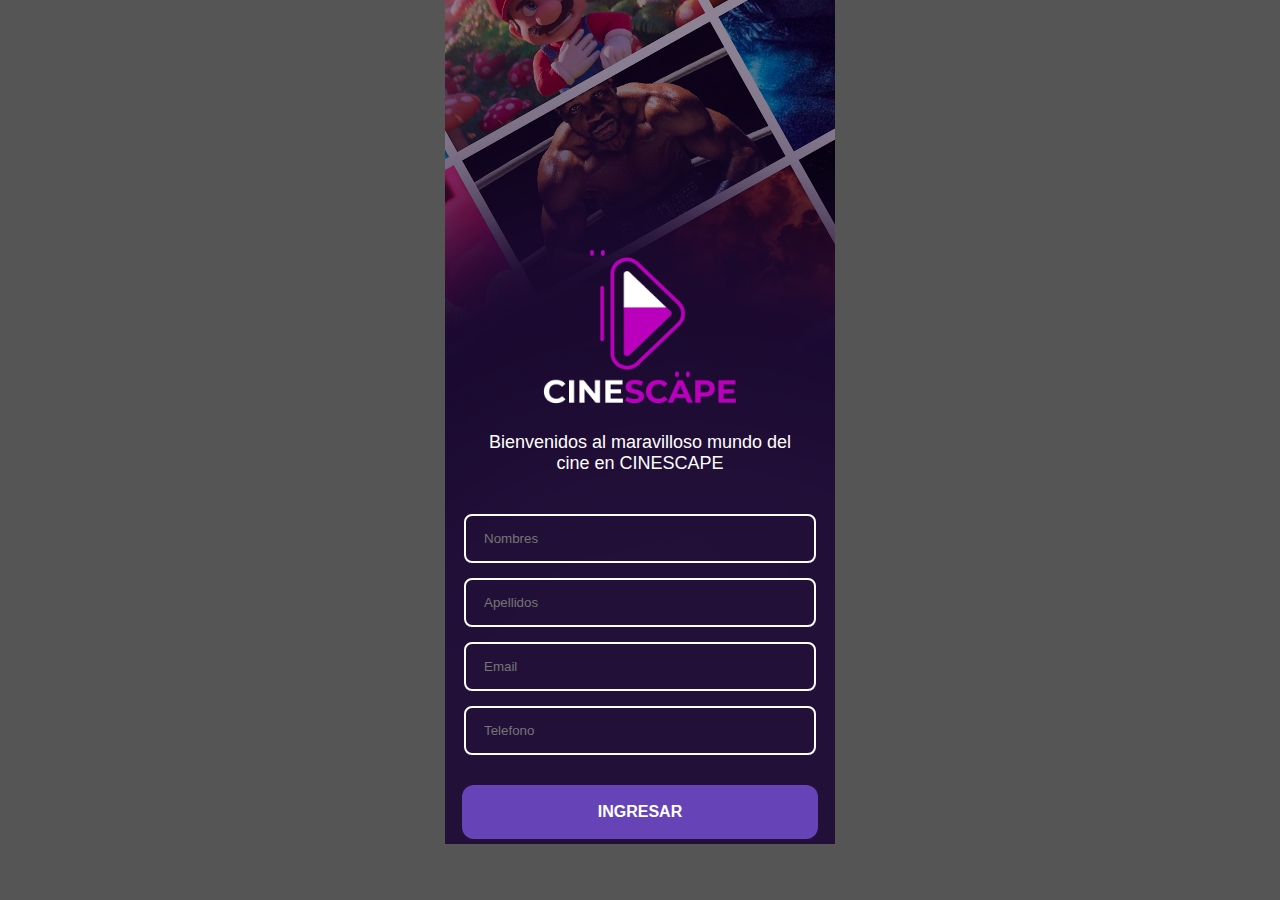
==== registrar.html @ 95c1ffba "First commit on repository" ====
<!DOCTYPE html>
<html lang="en">
<head>
    <meta charset="UTF-8">
    <meta http-equiv="X-UA-Compatible" content="IE=edge">
    <meta name="viewport" content="width=device-width, initial-scale=1.0">
    <title>Document</title>
    <link rel="stylesheet" href="fuentes/Montserrat-Regular.ttf">
    <link rel="stylesheet" href="css/Styles.css">
</head>
<body>

    <section id="registro">
        <a href="index.html" class="logo"><img src="media/Logo.png" alt="Logo Home"></a>
        <p>Bienvenidos al maravilloso mundo del <br> cine en CINESCAPE</p>

        <form action="">
            <input type="text" placeholder="Nombres">
            <input type="text" placeholder="Apellidos">
            <input type="email" placeholder="Email">
            <input type="number" placeholder="Telefono">
        </form>
        <a href="cartelera.html" class="btn-1">INGRESAR</a> 
    </section>

    <script src="js/Main.js"></script>
</body>
</html>
---- css/Styles.css ----
:root {
    --primary-color:#221039;
    --secundary-color:#6644B8;
    --rosado:#BB00BD;
    --dark: #37274B;
}


body {
    background-color: #555555;
}

* {
    margin: 0;
    padding: 0;
    font-family: 'Montserrat', sans-serif;
}

/* HOME */

#home {
    width: 390px;
    height: 844px;
    margin: 0 auto;
    /* NUEVO */
    overflow-x: hidden;
    background: url("../media/home-img.png") no-repeat;
    /* NUEVO */
    background-position: top;
    background-color: var(--primary-color);
}

.logo {
    display: block;
    margin: 380px auto 0;
    text-align: center;
}

#home .logo img {
    width: 250px;
}

#home p {
    text-align: center;
    color: #fff;
    font-size: 18px;
    margin-top: 40px;
}

#home a.btn-1 {
    display: block;
    width: 86%;
    padding: 18px 0;
    text-align: center;
    text-decoration: none;
    color: #fff;
    background-color: var(--secundary-color);
    margin: 0 auto;
    font-weight: 700;
    border-radius: 12px;
    margin-top: 50px;
}

#home a.btn-2 {
    display: block;
    width: 86%;
    padding: 18px 0;
    text-align: center;
    text-decoration: none;
    color: #fff;
    background-color: var(--dark);
    margin: 0 auto;
    font-weight: 700;
    border-radius: 12px;
    margin-top: 20px;
}






/* ---------------------------------HOME REGISTRO--------------------------------- */
#registro {
    width: 390px;
    height: 844px;
    margin: 0 auto;
    /* NUEVO */
    overflow-x: hidden;
    background: url("../media/register-img.png") no-repeat;
    /* NUEVO */
    background-position: top;
    background-color: var(--primary-color);
}



#registro .logo {
    display: block;
    margin: 250px auto 0;
    text-align: center;
}

#registro .logo img {
    width: 250px;
}
#registro p {
    text-align: center;
    color: #fff;
    font-size: 18px;
    /* margin-top: 6px; */
    margin-bottom: 40px;
}



#registro input {
    width: 80%;
    display: block;
    margin: 15px auto;
    background-color: transparent;
    border: 2px solid #fff;
    padding: 15px 18px;
    border-radius: 8px;
    
}



#registro a.btn-1 {
    display: block;
    width: 86%;
    /* padding: 10px 10px; */
    padding: 18px 10px;
    text-align: center;
    text-decoration: none;
    color: #fff;
    background-color: var(--secundary-color);
    margin: 0 auto;
    font-weight: 700;
    border-radius: 12px;
    margin-top: 30px;
    
    
}



/* -----------------------------CARTELERA----------------------------- */

#cartelera {
    width: 390px;
    height: 844px;
    margin: 0 auto;
    overflow-x: hidden;
    background-color: var(--primary-color);
}




.header {
    display: flex;
    justify-content: space-between;
    align-items: center;
    padding: 12px 20px;
}

.header a img {
    width: 40px;
}

.header a:nth-child(3) img {
    border-radius: 50%;
}




.cont-botones {
    width: 90%;
    background: var(--dark);
    display: flex;
    margin: 20px auto;
    border: 2px solid var(--secundary-color);
}


.cont-botones a {
    width: 33.3%;
    text-align: center;
    text-decoration: none;
    color: #fff;
    font-size: 16px;
    padding: 12px 0;
}

.cont-botones a.active{
    background-color: var(--secundary-color);
}




.cont-caratulas {
    width: 90%;
    margin: 0 auto;
    
}


.cont-caratulas p {
    text-align: center;
    font-size: 16px;
    color: #fff;
    padding-bottom: 15px;
}

.cont-caratulas h3 {
    font-size: 18px;
    font-weight: 700;
    color: #fff;
    margin-top: 20px;

}


.cont-caratulas hr.border{
    width: 35%;
    height: 3px;
    border-color: var(--secundary-color);
    background-color: var(--secundary-color);
    margin-bottom: 20px;    
}

.cont-scroll{
    overflow: scroll;
    display: flex;
    flex-direction: row;
}

.cont-scroll a img{
    width: 140px;
    height: 213px;
    border: 4px solid #fff;
    border-radius: 10px 0 10px 0;
    margin: 0 1px;
}

.ocultar{
    display: none;
}
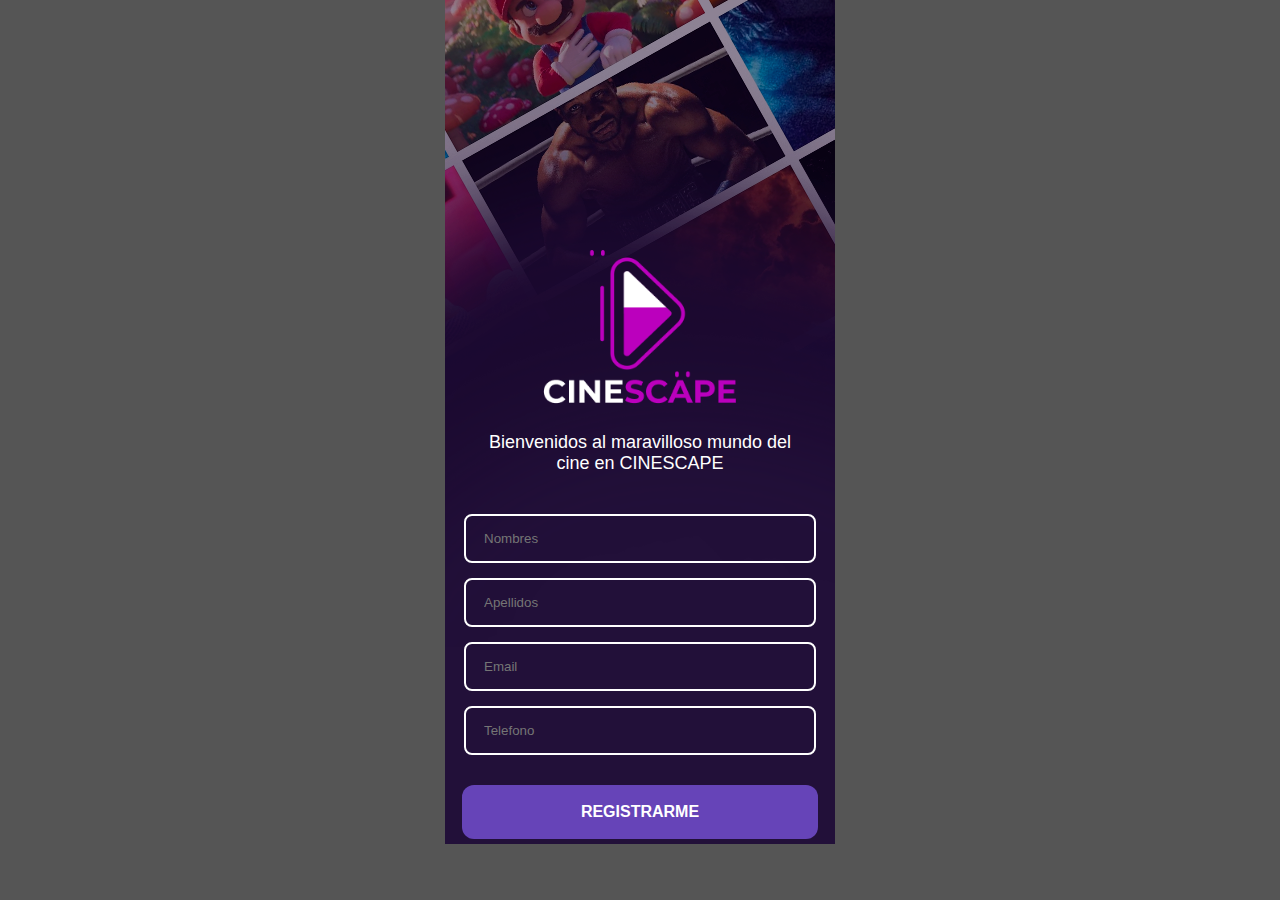
==== commit ed9574c1: "First commit" ====
--- a/registrar.html
+++ b/registrar.html
@@ -20,7 +20,7 @@
             <input type="email" placeholder="Email">
             <input type="number" placeholder="Telefono">
         </form>
-        <a href="cartelera.html" class="btn-1">INGRESAR</a> 
+        <a href="cartelera.html" class="btn-1">REGISTRARME</a> 
     </section>
 
     <script src="js/Main.js"></script>
--- a/css/Styles.css
+++ b/css/Styles.css
@@ -122,7 +122,6 @@
     border: 2px solid #fff;
     padding: 15px 18px;
     border-radius: 8px;
-    
 }
 
 
@@ -154,6 +153,7 @@
     margin: 0 auto;
     overflow-x: hidden;
     background-color: var(--primary-color);
+    position: relative;
 }
 
 
@@ -195,7 +195,7 @@
     padding: 12px 0;
 }
 
-.cont-botones a.active{
+.cont-botones a.active{ 
     background-color: var(--secundary-color);
 }
 
@@ -205,7 +205,12 @@
 .cont-caratulas {
     width: 90%;
     margin: 0 auto;
-    
+    display: none;
+}
+
+
+.cont-caratulas.active {
+    display: block;
 }
 
 
@@ -245,13 +250,134 @@
     border: 4px solid #fff;
     border-radius: 10px 0 10px 0;
     margin: 0 1px;
-}
-
-.ocultar{
-    display: none;
-}
-
-
-
-
-
+    transition: 0.3s;
+    
+}
+
+.cont-scroll a img:hover {
+    transform: scale(1.1);
+}
+
+.modal  {
+    background: #221039e8;
+    position: absolute;
+    width: 100%;
+    height: 100%;
+    z-index: 999;
+    top: 0;
+    left: 0;
+    text-align: center;
+    padding-top: 20px;
+    display: none;  
+}
+
+.modal .img-caratula {
+    width: 86%;
+    /* alas imagenes son como textos por eso no se puede alinear con margin solo los contendores */
+}
+
+.modal .close {
+    position: absolute;
+    z-index: 999;
+    top: 18px;
+    right: 22px;
+    color: #fff;
+    text-decoration: none;
+    font-size: 25px;
+}
+
+.modal .play {
+    position: absolute;
+    z-index: 999;
+    top: 190px;
+    right: 0;
+    left: 0;
+}
+
+.play img {
+    width: 60px;
+}
+
+.modal h3 {
+    text-align: left;
+    color: #fff;
+    font-size: 24px;
+    padding-left: 22px;
+    padding-top: 14px;
+}
+
+.modal hr {
+    margin-left: 24px;
+    width: 35%;
+    border-color: var(--secundary-color);
+    margin-bottom: 20px;
+    height: 2px;
+    background: var(--secundary-color);
+}
+
+
+.modal p {
+    padding-left: 24px;
+    color: #fff;
+    font-size: 16px;
+    text-align: left;
+    margin-right: 24px;
+    
+}
+
+
+.modal.active {
+    display: block;
+}
+/* menu */
+#menu  {
+    width: 65%;
+    border-left: 2px solid var(--secundary-color);
+    border-right: 3px solid var(--secundary-color);
+    background: var(--primary-color);
+    position: absolute;
+    z-index: 99;
+    top: 0;
+    left: -400px;
+    height: 88%;
+    padding-top: 100px;
+    padding-left: 40px;
+    transition: 0.5s;
+}   
+#menu.active {
+    left: 0;
+}
+
+#menu a {
+    color: #fff;
+    font-weight: 700;
+    text-decoration: none;
+    font-size: 16px;
+}
+
+#menu a.btn-menu img {
+    width: 40px;
+    position: absolute;
+    top: 13px;
+    right: -20px;
+    border: 2px solid var(--secundary-color);
+    border-radius: 50%;
+}
+
+#menu hr {
+    width: 35%;
+    border-color: var(--secundary-color);
+    margin-bottom: 20px;
+    height: 2px;
+    background: var(--secundary-color);
+}
+
+#menu ul {
+    padding-top: 120px;
+    padding-bottom:  120px;
+}
+
+#menu li {
+    list-style: none;
+}
+/* z.index es apra que quede siempre por encima */